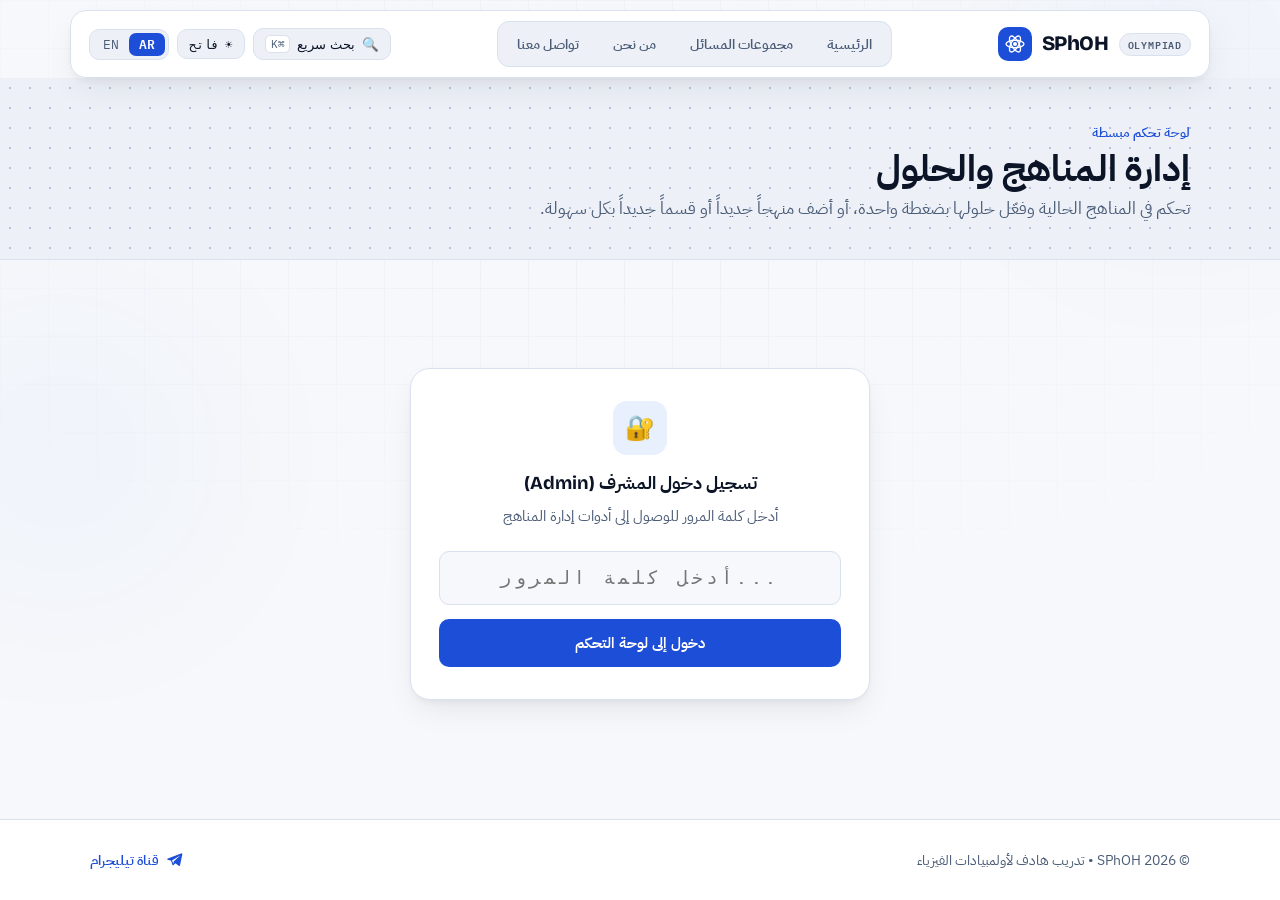
==== Admin/index.html @ 70f9caa6 "refactor: complete modular architecture overhaul, academic theme, and Content Studio" ====
<!doctype html>
<html lang="ar" dir="rtl">
<head>
  <meta charset="utf-8">
  <meta name="viewport" content="width=device-width,initial-scale=1,viewport-fit=cover">
  <meta name="description" content="SPhOH - Saudi Physics Olympiad Hub: A training resource and problem repository for advanced physics competitions and international olympiads.">
  <meta name="robots" content="noindex,nofollow">
  <title>Admin Panel | SPhOH</title>
  <base href="../">

  <!-- Fonts & Styles -->
  <link rel="preconnect" href="https://fonts.googleapis.com">
  <link rel="preconnect" href="https://fonts.gstatic.com" crossorigin>
  <link rel="stylesheet" href="https://fonts.googleapis.com/css2?family=Bricolage+Grotesque:opsz,wght@12..96,500;12..96,700;12..96,800&family=IBM+Plex+Mono:wght@400;500&family=IBM+Plex+Sans+Arabic:wght@400;500;600;700&display=swap">
  <link rel="stylesheet" href="assets/css/style.css">

  <!-- Icons & Manifest -->
  <link rel="icon" type="image/png" href="assets/icons/favicon-96x96.png" sizes="96x96">
  <link rel="icon" type="image/svg+xml" href="assets/icons/favicon.svg">
  <link rel="shortcut icon" href="assets/icons/favicon.ico">
  <link rel="apple-touch-icon" sizes="180x180" href="assets/icons/apple-touch-icon.png">
  <link rel="manifest" href="assets/icons/site.webmanifest">
  <meta name="theme-color" content="#0e1512">

  <!-- Modular Application Scripts -->
  <script defer src="assets/js/config/settings.js"></script>
  <script defer src="assets/js/config/catalog.js"></script>
  <script defer src="assets/js/i18n/locales.js"></script>
  <script defer src="assets/js/core/dom.js"></script>
  <script defer src="assets/js/core/storage.js"></script>
  <script defer src="assets/js/services/state.service.js"></script>
  <script defer src="assets/js/services/i18n.service.js"></script>
  <script defer src="assets/js/services/theme.service.js"></script>
  <script defer src="assets/js/services/download.service.js"></script>
  <script defer src="assets/js/services/curriculum.service.js"></script>
  <script defer src="assets/js/components/toast.component.js"></script>
  <script defer src="assets/js/services/progress.service.js"></script>
  <script defer src="assets/js/services/effects.service.js"></script>
  <script defer src="assets/js/components/layout.component.js"></script>
  <script defer src="assets/js/components/card.component.js"></script>
  <script defer src="assets/js/pages/home.page.js"></script>
  <script defer src="assets/js/pages/files.page.js"></script>
  <script defer src="assets/js/pages/preview.page.js"></script>
  <script defer src="assets/js/pages/about.page.js"></script>
  <script defer src="assets/js/pages/contact.page.js"></script>
  <script defer src="assets/js/pages/admin.page.js"></script>
  <script defer src="assets/js/app.js"></script>
</head>

<body class="site" data-page="admin">

  <!-- Shared Navbar (Mounted by layout.component.js) -->
  <header class="nav"></header>

  <main>
    <section class="page-header">
      <div class="wrap">
        <div class="eyebrow" data-i18n="admin_eyebrow"></div>
        <h1 class="h2 mt-xs" data-i18n="admin_title"></h1>
        <p class="lead mt-sm" data-i18n="admin_desc"></p>
      </div>
    </section>

    <section class="block" id="adminSection">
      <div class="wrap">
        <!-- PASSWORD GATE -->
        <div class="admin-gate-wrap" id="adminLoginGate">
          <div class="admin-lock-badge" aria-hidden="true">🔐</div>
          <h2 class="h3" data-i18n="admin_gate_title"></h2>
          <p class="admin-gate-subtitle" data-i18n="admin_gate_desc"></p>

          <form class="admin-pass-form" id="adminLoginForm">
            <input type="password"
                   class="admin-input admin-pass-input"
                   id="adminPasswordInput"
                   autocomplete="current-password"
                   required
                   aria-label="Admin Password">
            <div class="admin-error-msg" id="adminLoginError" hidden data-i18n="admin_wrong_pass"></div>
            <button type="submit" class="btn btn-primary" data-i18n="admin_login_btn"></button>
          </form>
        </div>

        <!-- UNLOCKED ADMIN DASHBOARD -->
        <div id="adminDashboard" hidden>
          <div class="admin-top-actions">
            <button type="button" class="btn btn-primary" id="openAddCurriculumBtn" data-i18n="admin_add_curriculum_btn"></button>
            <button type="button" class="btn btn-danger btn-sm" id="adminLogoutBtn" data-i18n="admin_logout_btn"></button>
          </div>

          <div class="admin-panel-grid">
            <div class="admin-card admin-form-drawer" id="adminFormModalCard" hidden>
              <div class="admin-drawer-head">
                <h2 class="h3" id="adminFormHeading" data-i18n="admin_form_add_title"></h2>
                <button type="button" class="preview-close" id="adminCloseFormBtn" aria-label="Close">×</button>
              </div>

              <form class="admin-form-grid" id="adminResourceForm">
                <div class="admin-field">
                  <label for="adminTopic" data-i18n="admin_lbl_topic"></label>
                  <select class="admin-select" id="adminTopic" required></select>
                </div>

                <div class="admin-field">
                  <label for="adminLevel" data-i18n="admin_lbl_level"></label>
                  <select class="admin-select" id="adminLevel" required></select>
                </div>

                <div class="admin-new-topic-box" id="adminNewTopicBox" hidden>
                  <div class="admin-field">
                    <label for="adminNewTopicAr" data-i18n="admin_lbl_new_topic_ar"></label>
                    <input type="text" class="admin-input" id="adminNewTopicAr" placeholder="مثال: الفيزياء الحديثة">
                  </div>
                  <div class="admin-field">
                    <label for="adminNewTopicEn" data-i18n="admin_lbl_new_topic_en"></label>
                    <input type="text" class="admin-input" id="adminNewTopicEn" placeholder="e.g. Modern Physics" dir="ltr">
                  </div>
                  <div class="admin-field">
                    <label for="adminNewTopicKey" data-i18n="admin_lbl_new_topic_key"></label>
                    <input type="text" class="admin-input" id="adminNewTopicKey" placeholder="modern" dir="ltr">
                  </div>
                </div>

                <div class="admin-field">
                  <label for="adminTitleAr" data-i18n="admin_lbl_title_ar"></label>
                  <input type="text" class="admin-input" id="adminTitleAr" placeholder="مثال: النسبية الخاصة I" required>
                </div>

                <div class="admin-field">
                  <label for="adminTitleEn" data-i18n="admin_lbl_title_en"></label>
                  <input type="text" class="admin-input" id="adminTitleEn" placeholder="e.g. Special Relativity I" dir="ltr" required>
                </div>

                <div class="admin-field full">
                  <div class="admin-stem-label-row">
                    <label for="adminFileStem" data-i18n="admin_lbl_stem"></label>
                    <label class="btn btn-ghost btn-sm admin-pick-pdf-btn">
                      <span data-i18n="admin_lbl_pick_pdf"></span>
                      <input type="file" id="adminPdfFilePicker" accept=".pdf" hidden>
                    </label>
                  </div>
                  <input type="text" class="admin-input" id="adminFileStem" placeholder="e.g. Relativity_I" dir="ltr" required>
                  <div class="admin-hint" id="adminStemHint"></div>
                </div>

                <div class="admin-field full">
                  <label for="adminDescAr" data-i18n="admin_lbl_desc_ar"></label>
                  <textarea class="admin-textarea" id="adminDescAr" rows="2" placeholder="وصف مختصر للمنهج..." required></textarea>
                </div>

                <div class="admin-field full">
                  <label for="adminDescEn" data-i18n="admin_lbl_desc_en"></label>
                  <textarea class="admin-textarea" id="adminDescEn" rows="2" placeholder="Short curriculum description..." dir="ltr" required></textarea>
                </div>

                <div class="admin-field full">
                  <label for="adminSolutionMode" data-i18n="admin_lbl_sol_mode"></label>
                  <select class="admin-select" id="adminSolutionMode">
                    <option value="none" data-i18n="admin_sol_none"></option>
                    <option value="both" data-i18n="admin_sol_both"></option>
                    <option value="ar" data-i18n="admin_sol_ar"></option>
                    <option value="en" data-i18n="admin_sol_en"></option>
                  </select>
                </div>

                <div class="admin-field full admin-form-submit-row">
                  <button type="submit" class="btn btn-primary" data-i18n="admin_save_btn"></button>
                  <button type="button" class="btn btn-ghost" id="adminCancelEditBtn" data-i18n="admin_cancel_edit"></button>
                </div>
              </form>
            </div>

            <div class="admin-card">
              <h2 class="h3" data-i18n="admin_list_title"></h2>
              <div class="admin-list" id="adminResourcesList"></div>
            </div>
          </div>

          <details class="admin-db-tools">
            <summary data-i18n="admin_db_tools_summary"></summary>
            <div class="admin-db-tools-body">
              <button type="button" class="btn btn-primary btn-sm" id="adminExportJsonBtn" data-i18n="admin_export_json"></button>
              <button type="button" class="btn btn-ghost btn-sm" id="adminCopyJsonBtn" data-i18n="admin_copy_json"></button>
              <button type="button" class="btn btn-ghost btn-sm" id="adminResetDefaultBtn" data-i18n="admin_reset_default"></button>
            </div>
          </details>
        </div>
      </div>
    </section>
  </main>

  <!-- Shared Footer (Mounted by layout.component.js) -->
  <footer class="foot"></footer>
  <div class="toast" id="toast" role="status" hidden></div>
</body>
</html>
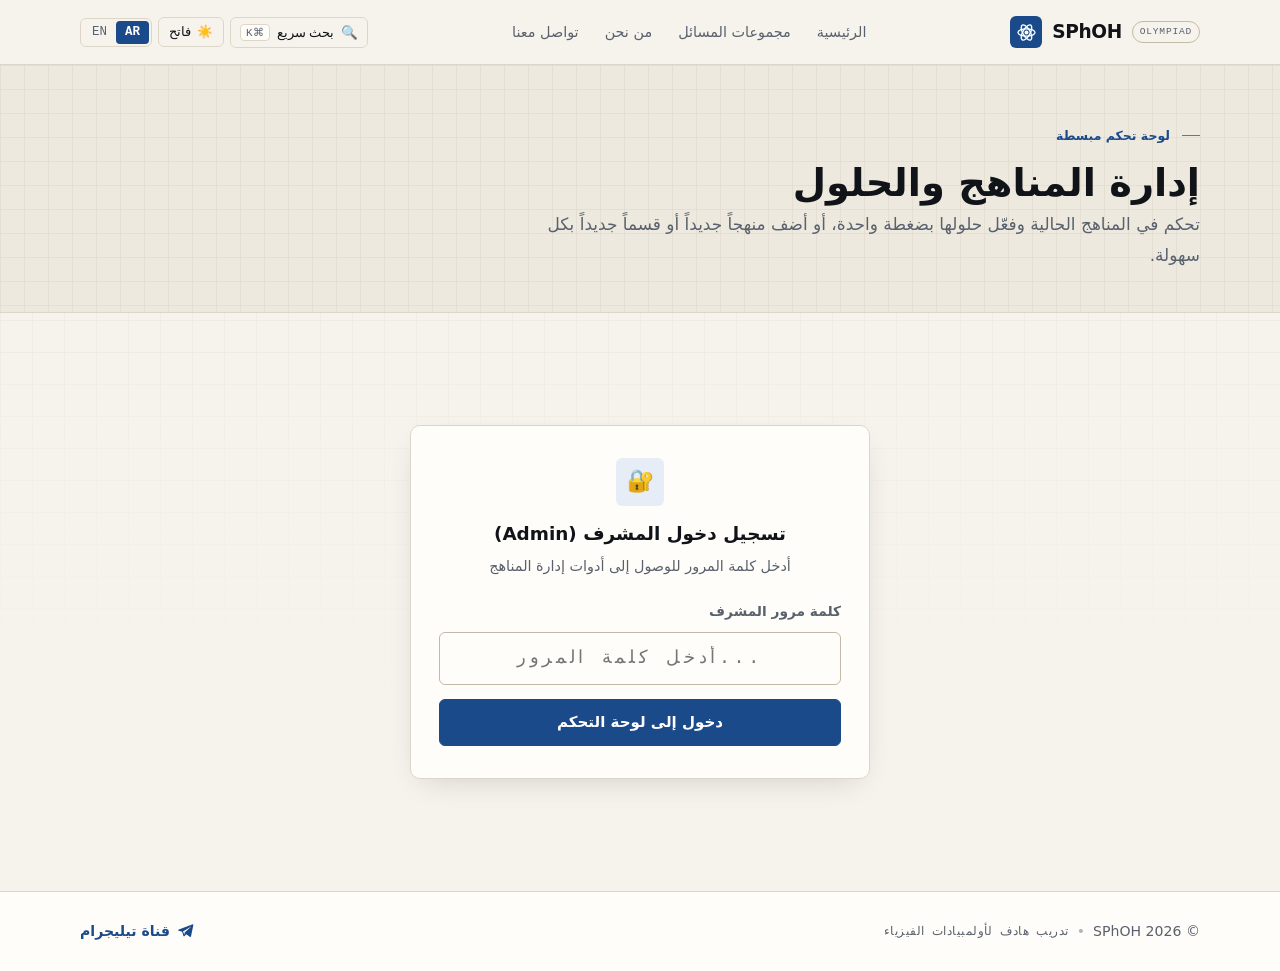
==== commit dc1118e4: "Rebuild The Website" ====
--- a/Admin/index.html
+++ b/Admin/index.html
@@ -2,195 +2,18 @@
 <html lang="ar" dir="rtl">
 <head>
   <meta charset="utf-8">
-  <meta name="viewport" content="width=device-width,initial-scale=1,viewport-fit=cover">
-  <meta name="description" content="SPhOH - Saudi Physics Olympiad Hub: A training resource and problem repository for advanced physics competitions and international olympiads.">
+  <meta name="viewport" content="width=device-width,initial-scale=1">
   <meta name="robots" content="noindex,nofollow">
   <title>Admin Panel | SPhOH</title>
-  <base href="../">
-
-  <!-- Fonts & Styles -->
-  <link rel="preconnect" href="https://fonts.googleapis.com">
-  <link rel="preconnect" href="https://fonts.gstatic.com" crossorigin>
-  <link rel="stylesheet" href="https://fonts.googleapis.com/css2?family=Bricolage+Grotesque:opsz,wght@12..96,500;12..96,700;12..96,800&family=IBM+Plex+Mono:wght@400;500&family=IBM+Plex+Sans+Arabic:wght@400;500;600;700&display=swap">
-  <link rel="stylesheet" href="assets/css/style.css">
-
-  <!-- Icons & Manifest -->
-  <link rel="icon" type="image/png" href="assets/icons/favicon-96x96.png" sizes="96x96">
-  <link rel="icon" type="image/svg+xml" href="assets/icons/favicon.svg">
-  <link rel="shortcut icon" href="assets/icons/favicon.ico">
-  <link rel="apple-touch-icon" sizes="180x180" href="assets/icons/apple-touch-icon.png">
-  <link rel="manifest" href="assets/icons/site.webmanifest">
-  <meta name="theme-color" content="#0e1512">
-
-  <!-- Modular Application Scripts -->
-  <script defer src="assets/js/config/settings.js"></script>
-  <script defer src="assets/js/config/catalog.js"></script>
-  <script defer src="assets/js/i18n/locales.js"></script>
-  <script defer src="assets/js/core/dom.js"></script>
-  <script defer src="assets/js/core/storage.js"></script>
-  <script defer src="assets/js/services/state.service.js"></script>
-  <script defer src="assets/js/services/i18n.service.js"></script>
-  <script defer src="assets/js/services/theme.service.js"></script>
-  <script defer src="assets/js/services/download.service.js"></script>
-  <script defer src="assets/js/services/curriculum.service.js"></script>
-  <script defer src="assets/js/components/toast.component.js"></script>
-  <script defer src="assets/js/services/progress.service.js"></script>
-  <script defer src="assets/js/services/effects.service.js"></script>
-  <script defer src="assets/js/components/layout.component.js"></script>
-  <script defer src="assets/js/components/card.component.js"></script>
-  <script defer src="assets/js/pages/home.page.js"></script>
-  <script defer src="assets/js/pages/files.page.js"></script>
-  <script defer src="assets/js/pages/preview.page.js"></script>
-  <script defer src="assets/js/pages/about.page.js"></script>
-  <script defer src="assets/js/pages/contact.page.js"></script>
-  <script defer src="assets/js/pages/admin.page.js"></script>
-  <script defer src="assets/js/app.js"></script>
+  <link rel="canonical" href="../Admin.html">
+  <meta http-equiv="refresh" content="0; url=../Admin.html">
 </head>
-
-<body class="site" data-page="admin">
-
-  <!-- Shared Navbar (Mounted by layout.component.js) -->
-  <header class="nav"></header>
-
-  <main>
-    <section class="page-header">
-      <div class="wrap">
-        <div class="eyebrow" data-i18n="admin_eyebrow"></div>
-        <h1 class="h2 mt-xs" data-i18n="admin_title"></h1>
-        <p class="lead mt-sm" data-i18n="admin_desc"></p>
-      </div>
-    </section>
-
-    <section class="block" id="adminSection">
-      <div class="wrap">
-        <!-- PASSWORD GATE -->
-        <div class="admin-gate-wrap" id="adminLoginGate">
-          <div class="admin-lock-badge" aria-hidden="true">🔐</div>
-          <h2 class="h3" data-i18n="admin_gate_title"></h2>
-          <p class="admin-gate-subtitle" data-i18n="admin_gate_desc"></p>
-
-          <form class="admin-pass-form" id="adminLoginForm">
-            <input type="password"
-                   class="admin-input admin-pass-input"
-                   id="adminPasswordInput"
-                   autocomplete="current-password"
-                   required
-                   aria-label="Admin Password">
-            <div class="admin-error-msg" id="adminLoginError" hidden data-i18n="admin_wrong_pass"></div>
-            <button type="submit" class="btn btn-primary" data-i18n="admin_login_btn"></button>
-          </form>
-        </div>
-
-        <!-- UNLOCKED ADMIN DASHBOARD -->
-        <div id="adminDashboard" hidden>
-          <div class="admin-top-actions">
-            <button type="button" class="btn btn-primary" id="openAddCurriculumBtn" data-i18n="admin_add_curriculum_btn"></button>
-            <button type="button" class="btn btn-danger btn-sm" id="adminLogoutBtn" data-i18n="admin_logout_btn"></button>
-          </div>
-
-          <div class="admin-panel-grid">
-            <div class="admin-card admin-form-drawer" id="adminFormModalCard" hidden>
-              <div class="admin-drawer-head">
-                <h2 class="h3" id="adminFormHeading" data-i18n="admin_form_add_title"></h2>
-                <button type="button" class="preview-close" id="adminCloseFormBtn" aria-label="Close">×</button>
-              </div>
-
-              <form class="admin-form-grid" id="adminResourceForm">
-                <div class="admin-field">
-                  <label for="adminTopic" data-i18n="admin_lbl_topic"></label>
-                  <select class="admin-select" id="adminTopic" required></select>
-                </div>
-
-                <div class="admin-field">
-                  <label for="adminLevel" data-i18n="admin_lbl_level"></label>
-                  <select class="admin-select" id="adminLevel" required></select>
-                </div>
-
-                <div class="admin-new-topic-box" id="adminNewTopicBox" hidden>
-                  <div class="admin-field">
-                    <label for="adminNewTopicAr" data-i18n="admin_lbl_new_topic_ar"></label>
-                    <input type="text" class="admin-input" id="adminNewTopicAr" placeholder="مثال: الفيزياء الحديثة">
-                  </div>
-                  <div class="admin-field">
-                    <label for="adminNewTopicEn" data-i18n="admin_lbl_new_topic_en"></label>
-                    <input type="text" class="admin-input" id="adminNewTopicEn" placeholder="e.g. Modern Physics" dir="ltr">
-                  </div>
-                  <div class="admin-field">
-                    <label for="adminNewTopicKey" data-i18n="admin_lbl_new_topic_key"></label>
-                    <input type="text" class="admin-input" id="adminNewTopicKey" placeholder="modern" dir="ltr">
-                  </div>
-                </div>
-
-                <div class="admin-field">
-                  <label for="adminTitleAr" data-i18n="admin_lbl_title_ar"></label>
-                  <input type="text" class="admin-input" id="adminTitleAr" placeholder="مثال: النسبية الخاصة I" required>
-                </div>
-
-                <div class="admin-field">
-                  <label for="adminTitleEn" data-i18n="admin_lbl_title_en"></label>
-                  <input type="text" class="admin-input" id="adminTitleEn" placeholder="e.g. Special Relativity I" dir="ltr" required>
-                </div>
-
-                <div class="admin-field full">
-                  <div class="admin-stem-label-row">
-                    <label for="adminFileStem" data-i18n="admin_lbl_stem"></label>
-                    <label class="btn btn-ghost btn-sm admin-pick-pdf-btn">
-                      <span data-i18n="admin_lbl_pick_pdf"></span>
-                      <input type="file" id="adminPdfFilePicker" accept=".pdf" hidden>
-                    </label>
-                  </div>
-                  <input type="text" class="admin-input" id="adminFileStem" placeholder="e.g. Relativity_I" dir="ltr" required>
-                  <div class="admin-hint" id="adminStemHint"></div>
-                </div>
-
-                <div class="admin-field full">
-                  <label for="adminDescAr" data-i18n="admin_lbl_desc_ar"></label>
-                  <textarea class="admin-textarea" id="adminDescAr" rows="2" placeholder="وصف مختصر للمنهج..." required></textarea>
-                </div>
-
-                <div class="admin-field full">
-                  <label for="adminDescEn" data-i18n="admin_lbl_desc_en"></label>
-                  <textarea class="admin-textarea" id="adminDescEn" rows="2" placeholder="Short curriculum description..." dir="ltr" required></textarea>
-                </div>
-
-                <div class="admin-field full">
-                  <label for="adminSolutionMode" data-i18n="admin_lbl_sol_mode"></label>
-                  <select class="admin-select" id="adminSolutionMode">
-                    <option value="none" data-i18n="admin_sol_none"></option>
-                    <option value="both" data-i18n="admin_sol_both"></option>
-                    <option value="ar" data-i18n="admin_sol_ar"></option>
-                    <option value="en" data-i18n="admin_sol_en"></option>
-                  </select>
-                </div>
-
-                <div class="admin-field full admin-form-submit-row">
-                  <button type="submit" class="btn btn-primary" data-i18n="admin_save_btn"></button>
-                  <button type="button" class="btn btn-ghost" id="adminCancelEditBtn" data-i18n="admin_cancel_edit"></button>
-                </div>
-              </form>
-            </div>
-
-            <div class="admin-card">
-              <h2 class="h3" data-i18n="admin_list_title"></h2>
-              <div class="admin-list" id="adminResourcesList"></div>
-            </div>
-          </div>
-
-          <details class="admin-db-tools">
-            <summary data-i18n="admin_db_tools_summary"></summary>
-            <div class="admin-db-tools-body">
-              <button type="button" class="btn btn-primary btn-sm" id="adminExportJsonBtn" data-i18n="admin_export_json"></button>
-              <button type="button" class="btn btn-ghost btn-sm" id="adminCopyJsonBtn" data-i18n="admin_copy_json"></button>
-              <button type="button" class="btn btn-ghost btn-sm" id="adminResetDefaultBtn" data-i18n="admin_reset_default"></button>
-            </div>
-          </details>
-        </div>
-      </div>
-    </section>
-  </main>
-
-  <!-- Shared Footer (Mounted by layout.component.js) -->
-  <footer class="foot"></footer>
-  <div class="toast" id="toast" role="status" hidden></div>
+<body>
+  <p><a href="../Admin.html">Admin Panel</a></p>
+  <script>
+    (function () {
+      window.location.replace('../Admin.html' + window.location.search + window.location.hash);
+    })();
+  </script>
 </body>
 </html>
